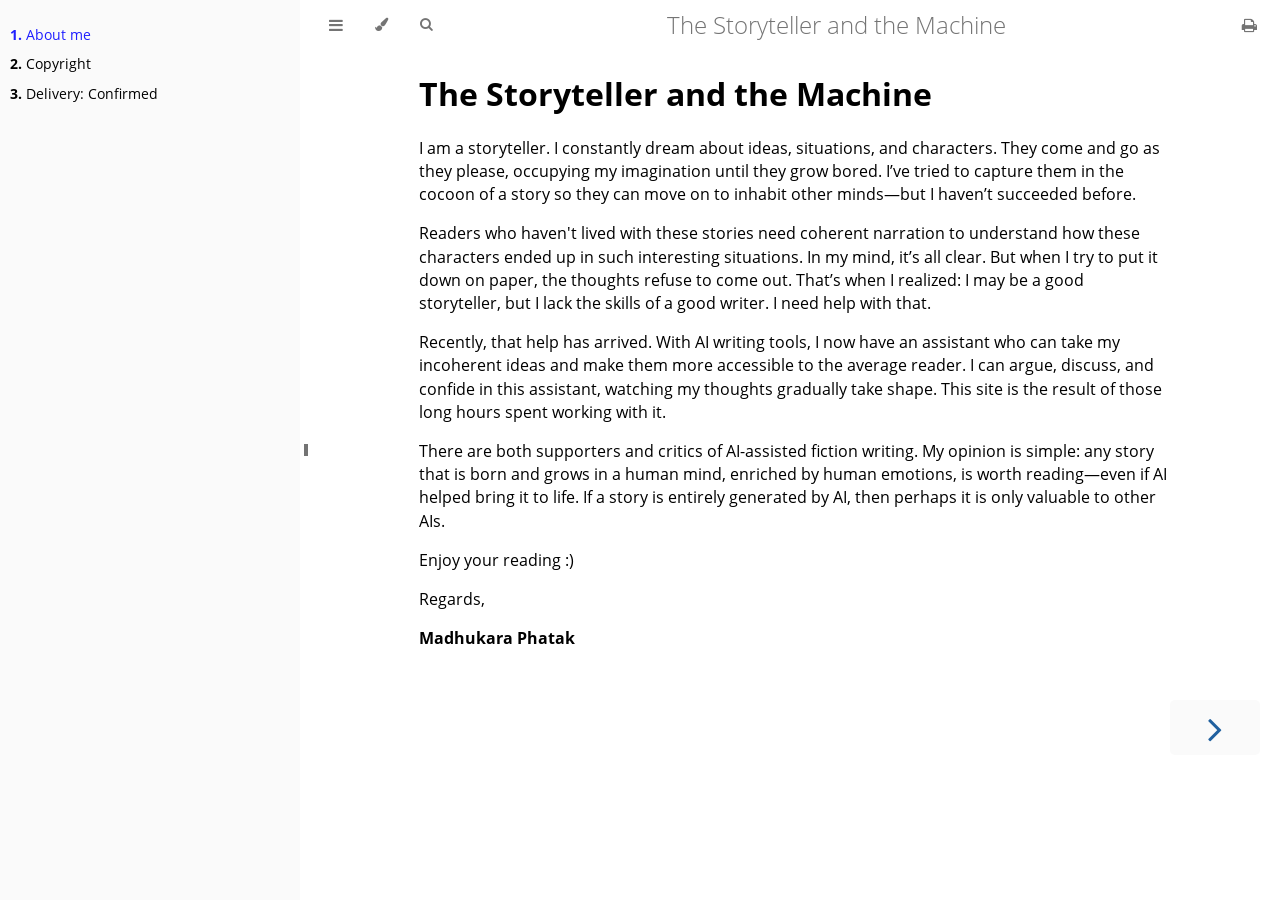
==== index.html @ 6271d75e "Added the first story, about me and Copyright" ====
<!DOCTYPE HTML>
<html lang="en" class="light sidebar-visible" dir="ltr">
    <head>
        <!-- Book generated using mdBook -->
        <meta charset="UTF-8">
        <title>About me - The Storyteller and the Machine</title>


        <!-- Custom HTML head -->

        <meta name="description" content="">
        <meta name="viewport" content="width=device-width, initial-scale=1">
        <meta name="theme-color" content="#ffffff">

        <link rel="icon" href="favicon.svg">
        <link rel="shortcut icon" href="favicon.png">
        <link rel="stylesheet" href="css/variables.css">
        <link rel="stylesheet" href="css/general.css">
        <link rel="stylesheet" href="css/chrome.css">
        <link rel="stylesheet" href="css/print.css" media="print">

        <!-- Fonts -->
        <link rel="stylesheet" href="FontAwesome/css/font-awesome.css">
        <link rel="stylesheet" href="fonts/fonts.css">

        <!-- Highlight.js Stylesheets -->
        <link rel="stylesheet" id="highlight-css" href="highlight.css">
        <link rel="stylesheet" id="tomorrow-night-css" href="tomorrow-night.css">
        <link rel="stylesheet" id="ayu-highlight-css" href="ayu-highlight.css">

        <!-- Custom theme stylesheets -->


        <!-- Provide site root and default themes to javascript -->
        <script>
            const path_to_root = "";
            const default_light_theme = "light";
            const default_dark_theme = "navy";
        </script>
        <!-- Start loading toc.js asap -->
        <script src="toc.js"></script>
    </head>
    <body>
    <div id="body-container">
        <!-- Work around some values being stored in localStorage wrapped in quotes -->
        <script>
            try {
                let theme = localStorage.getItem('mdbook-theme');
                let sidebar = localStorage.getItem('mdbook-sidebar');

                if (theme.startsWith('"') && theme.endsWith('"')) {
                    localStorage.setItem('mdbook-theme', theme.slice(1, theme.length - 1));
                }

                if (sidebar.startsWith('"') && sidebar.endsWith('"')) {
                    localStorage.setItem('mdbook-sidebar', sidebar.slice(1, sidebar.length - 1));
                }
            } catch (e) { }
        </script>

        <!-- Set the theme before any content is loaded, prevents flash -->
        <script>
            const default_theme = window.matchMedia("(prefers-color-scheme: dark)").matches ? default_dark_theme : default_light_theme;
            let theme;
            try { theme = localStorage.getItem('mdbook-theme'); } catch(e) { }
            if (theme === null || theme === undefined) { theme = default_theme; }
            const html = document.documentElement;
            html.classList.remove('light')
            html.classList.add(theme);
            html.classList.add("js");
        </script>

        <input type="checkbox" id="sidebar-toggle-anchor" class="hidden">

        <!-- Hide / unhide sidebar before it is displayed -->
        <script>
            let sidebar = null;
            const sidebar_toggle = document.getElementById("sidebar-toggle-anchor");
            if (document.body.clientWidth >= 1080) {
                try { sidebar = localStorage.getItem('mdbook-sidebar'); } catch(e) { }
                sidebar = sidebar || 'visible';
            } else {
                sidebar = 'hidden';
            }
            sidebar_toggle.checked = sidebar === 'visible';
            html.classList.remove('sidebar-visible');
            html.classList.add("sidebar-" + sidebar);
        </script>

        <nav id="sidebar" class="sidebar" aria-label="Table of contents">
            <!-- populated by js -->
            <mdbook-sidebar-scrollbox class="sidebar-scrollbox"></mdbook-sidebar-scrollbox>
            <noscript>
                <iframe class="sidebar-iframe-outer" src="toc.html"></iframe>
            </noscript>
            <div id="sidebar-resize-handle" class="sidebar-resize-handle">
                <div class="sidebar-resize-indicator"></div>
            </div>
        </nav>

        <div id="page-wrapper" class="page-wrapper">

            <div class="page">
                <div id="menu-bar-hover-placeholder"></div>
                <div id="menu-bar" class="menu-bar sticky">
                    <div class="left-buttons">
                        <label id="sidebar-toggle" class="icon-button" for="sidebar-toggle-anchor" title="Toggle Table of Contents" aria-label="Toggle Table of Contents" aria-controls="sidebar">
                            <i class="fa fa-bars"></i>
                        </label>
                        <button id="theme-toggle" class="icon-button" type="button" title="Change theme" aria-label="Change theme" aria-haspopup="true" aria-expanded="false" aria-controls="theme-list">
                            <i class="fa fa-paint-brush"></i>
                        </button>
                        <ul id="theme-list" class="theme-popup" aria-label="Themes" role="menu">
                            <li role="none"><button role="menuitem" class="theme" id="default_theme">Auto</button></li>
                            <li role="none"><button role="menuitem" class="theme" id="light">Light</button></li>
                            <li role="none"><button role="menuitem" class="theme" id="rust">Rust</button></li>
                            <li role="none"><button role="menuitem" class="theme" id="coal">Coal</button></li>
                            <li role="none"><button role="menuitem" class="theme" id="navy">Navy</button></li>
                            <li role="none"><button role="menuitem" class="theme" id="ayu">Ayu</button></li>
                        </ul>
                        <button id="search-toggle" class="icon-button" type="button" title="Search. (Shortkey: s)" aria-label="Toggle Searchbar" aria-expanded="false" aria-keyshortcuts="S" aria-controls="searchbar">
                            <i class="fa fa-search"></i>
                        </button>
                    </div>

                    <h1 class="menu-title">The Storyteller and the Machine</h1>

                    <div class="right-buttons">
                        <a href="print.html" title="Print this book" aria-label="Print this book">
                            <i id="print-button" class="fa fa-print"></i>
                        </a>

                    </div>
                </div>

                <div id="search-wrapper" class="hidden">
                    <form id="searchbar-outer" class="searchbar-outer">
                        <input type="search" id="searchbar" name="searchbar" placeholder="Search this book ..." aria-controls="searchresults-outer" aria-describedby="searchresults-header">
                    </form>
                    <div id="searchresults-outer" class="searchresults-outer hidden">
                        <div id="searchresults-header" class="searchresults-header"></div>
                        <ul id="searchresults">
                        </ul>
                    </div>
                </div>

                <!-- Apply ARIA attributes after the sidebar and the sidebar toggle button are added to the DOM -->
                <script>
                    document.getElementById('sidebar-toggle').setAttribute('aria-expanded', sidebar === 'visible');
                    document.getElementById('sidebar').setAttribute('aria-hidden', sidebar !== 'visible');
                    Array.from(document.querySelectorAll('#sidebar a')).forEach(function(link) {
                        link.setAttribute('tabIndex', sidebar === 'visible' ? 0 : -1);
                    });
                </script>

                <div id="content" class="content">
                    <main>
                        <h1 id="the-storyteller-and-the-machine"><a class="header" href="#the-storyteller-and-the-machine">The Storyteller and the Machine</a></h1>
<p>I am a storyteller. I constantly dream about ideas, situations, and characters. They come and go as they please, occupying my imagination until they grow bored. I’ve tried to capture them in the cocoon of a story so they can move on to inhabit other minds—but I haven’t succeeded before.</p>
<p>Readers who haven't lived with these stories need coherent narration to understand how these characters ended up in such interesting situations. In my mind, it’s all clear. But when I try to put it down on paper, the thoughts refuse to come out. That’s when I realized: I may be a good storyteller, but I lack the skills of a good writer. I need help with that.</p>
<p>Recently, that help has arrived. With AI writing tools, I now have an assistant who can take my incoherent ideas and make them more accessible to the average reader. I can argue, discuss, and confide in this assistant, watching my thoughts gradually take shape. This site is the result of those long hours spent working with it.</p>
<p>There are both supporters and critics of AI-assisted fiction writing. My opinion is simple: any story that is born and grows in a human mind, enriched by human emotions, is worth reading—even if AI helped bring it to life. If a story is entirely generated by AI, then perhaps it is only valuable to other AIs.</p>
<p>Enjoy your reading :)</p>
<p>Regards,</p>
<p><strong>Madhukara Phatak</strong></p>

                    </main>

                    <nav class="nav-wrapper" aria-label="Page navigation">
                        <!-- Mobile navigation buttons -->

                            <a rel="next prefetch" href="Copyright.html" class="mobile-nav-chapters next" title="Next chapter" aria-label="Next chapter" aria-keyshortcuts="Right">
                                <i class="fa fa-angle-right"></i>
                            </a>

                        <div style="clear: both"></div>
                    </nav>
                </div>
            </div>

            <nav class="nav-wide-wrapper" aria-label="Page navigation">

                    <a rel="next prefetch" href="Copyright.html" class="nav-chapters next" title="Next chapter" aria-label="Next chapter" aria-keyshortcuts="Right">
                        <i class="fa fa-angle-right"></i>
                    </a>
            </nav>

        </div>

        <!-- Livereload script (if served using the cli tool) -->
        <script>
            const wsProtocol = location.protocol === 'https:' ? 'wss:' : 'ws:';
            const wsAddress = wsProtocol + "//" + location.host + "/" + "__livereload";
            const socket = new WebSocket(wsAddress);
            socket.onmessage = function (event) {
                if (event.data === "reload") {
                    socket.close();
                    location.reload();
                }
            };

            window.onbeforeunload = function() {
                socket.close();
            }
        </script>



        <script>
            window.playground_copyable = true;
        </script>


        <script src="elasticlunr.min.js"></script>
        <script src="mark.min.js"></script>
        <script src="searcher.js"></script>

        <script src="clipboard.min.js"></script>
        <script src="highlight.js"></script>
        <script src="book.js"></script>

        <!-- Custom JS scripts -->


    </div>
    </body>
</html>
---- css/variables.css ----
/* Globals */

:root {
    --sidebar-width: 300px;
    --sidebar-resize-indicator-width: 8px;
    --sidebar-resize-indicator-space: 2px;
    --page-padding: 15px;
    --content-max-width: 750px;
    --menu-bar-height: 50px;
    --mono-font: "Source Code Pro", Consolas, "Ubuntu Mono", Menlo, "DejaVu Sans Mono", monospace, monospace;
    --code-font-size: 0.875em; /* please adjust the ace font size accordingly in editor.js */
}

/* Themes */

.ayu {
    --bg: hsl(210, 25%, 8%);
    --fg: #c5c5c5;

    --sidebar-bg: #14191f;
    --sidebar-fg: #c8c9db;
    --sidebar-non-existant: #5c6773;
    --sidebar-active: #ffb454;
    --sidebar-spacer: #2d334f;

    --scrollbar: var(--sidebar-fg);

    --icons: #737480;
    --icons-hover: #b7b9cc;

    --links: #0096cf;

    --inline-code-color: #ffb454;

    --theme-popup-bg: #14191f;
    --theme-popup-border: #5c6773;
    --theme-hover: #191f26;

    --quote-bg: hsl(226, 15%, 17%);
    --quote-border: hsl(226, 15%, 22%);

    --warning-border: #ff8e00;

    --table-border-color: hsl(210, 25%, 13%);
    --table-header-bg: hsl(210, 25%, 28%);
    --table-alternate-bg: hsl(210, 25%, 11%);

    --searchbar-border-color: #848484;
    --searchbar-bg: #424242;
    --searchbar-fg: #fff;
    --searchbar-shadow-color: #d4c89f;
    --searchresults-header-fg: #666;
    --searchresults-border-color: #888;
    --searchresults-li-bg: #252932;
    --search-mark-bg: #e3b171;

    --color-scheme: dark;

    /* Same as `--icons` */
    --copy-button-filter: invert(45%) sepia(6%) saturate(621%) hue-rotate(198deg) brightness(99%) contrast(85%);
    /* Same as `--sidebar-active` */
    --copy-button-filter-hover: invert(68%) sepia(55%) saturate(531%) hue-rotate(341deg) brightness(104%) contrast(101%);

    --footnote-highlight: #2668a6;
}

.coal {
    --bg: hsl(200, 7%, 8%);
    --fg: #98a3ad;

    --sidebar-bg: #292c2f;
    --sidebar-fg: #a1adb8;
    --sidebar-non-existant: #505254;
    --sidebar-active: #3473ad;
    --sidebar-spacer: #393939;

    --scrollbar: var(--sidebar-fg);

    --icons: #43484d;
    --icons-hover: #b3c0cc;

    --links: #2b79a2;

    --inline-code-color: #c5c8c6;

    --theme-popup-bg: #141617;
    --theme-popup-border: #43484d;
    --theme-hover: #1f2124;

    --quote-bg: hsl(234, 21%, 18%);
    --quote-border: hsl(234, 21%, 23%);

    --warning-border: #ff8e00;

    --table-border-color: hsl(200, 7%, 13%);
    --table-header-bg: hsl(200, 7%, 28%);
    --table-alternate-bg: hsl(200, 7%, 11%);

    --searchbar-border-color: #aaa;
    --searchbar-bg: #b7b7b7;
    --searchbar-fg: #000;
    --searchbar-shadow-color: #aaa;
    --searchresults-header-fg: #666;
    --searchresults-border-color: #98a3ad;
    --searchresults-li-bg: #2b2b2f;
    --search-mark-bg: #355c7d;

    --color-scheme: dark;

    /* Same as `--icons` */
    --copy-button-filter: invert(26%) sepia(8%) saturate(575%) hue-rotate(169deg) brightness(87%) contrast(82%);
    /* Same as `--sidebar-active` */
    --copy-button-filter-hover: invert(36%) sepia(70%) saturate(503%) hue-rotate(167deg) brightness(98%) contrast(89%);

    --footnote-highlight: #4079ae;
}

.light, html:not(.js) {
    --bg: hsl(0, 0%, 100%);
    --fg: hsl(0, 0%, 0%);

    --sidebar-bg: #fafafa;
    --sidebar-fg: hsl(0, 0%, 0%);
    --sidebar-non-existant: #aaaaaa;
    --sidebar-active: #1f1fff;
    --sidebar-spacer: #f4f4f4;

    --scrollbar: #8F8F8F;

    --icons: #747474;
    --icons-hover: #000000;

    --links: #20609f;

    --inline-code-color: #301900;

    --theme-popup-bg: #fafafa;
    --theme-popup-border: #cccccc;
    --theme-hover: #e6e6e6;

    --quote-bg: hsl(197, 37%, 96%);
    --quote-border: hsl(197, 37%, 91%);

    --warning-border: #ff8e00;

    --table-border-color: hsl(0, 0%, 95%);
    --table-header-bg: hsl(0, 0%, 80%);
    --table-alternate-bg: hsl(0, 0%, 97%);

    --searchbar-border-color: #aaa;
    --searchbar-bg: #fafafa;
    --searchbar-fg: #000;
    --searchbar-shadow-color: #aaa;
    --searchresults-header-fg: #666;
    --searchresults-border-color: #888;
    --searchresults-li-bg: #e4f2fe;
    --search-mark-bg: #a2cff5;

    --color-scheme: light;

    /* Same as `--icons` */
    --copy-button-filter: invert(45.49%);
    /* Same as `--sidebar-active` */
    --copy-button-filter-hover: invert(14%) sepia(93%) saturate(4250%) hue-rotate(243deg) brightness(99%) contrast(130%);

    --footnote-highlight: #7e7eff;
}

.navy {
    --bg: hsl(226, 23%, 11%);
    --fg: #bcbdd0;

    --sidebar-bg: #282d3f;
    --sidebar-fg: #c8c9db;
    --sidebar-non-existant: #505274;
    --sidebar-active: #2b79a2;
    --sidebar-spacer: #2d334f;

    --scrollbar: var(--sidebar-fg);

    --icons: #737480;
    --icons-hover: #b7b9cc;

    --links: #2b79a2;

    --inline-code-color: #c5c8c6;

    --theme-popup-bg: #161923;
    --theme-popup-border: #737480;
    --theme-hover: #282e40;

    --quote-bg: hsl(226, 15%, 17%);
    --quote-border: hsl(226, 15%, 22%);

    --warning-border: #ff8e00;

    --table-border-color: hsl(226, 23%, 16%);
    --table-header-bg: hsl(226, 23%, 31%);
    --table-alternate-bg: hsl(226, 23%, 14%);

    --searchbar-border-color: #aaa;
    --searchbar-bg: #aeaec6;
    --searchbar-fg: #000;
    --searchbar-shadow-color: #aaa;
    --searchresults-header-fg: #5f5f71;
    --searchresults-border-color: #5c5c68;
    --searchresults-li-bg: #242430;
    --search-mark-bg: #a2cff5;

    --color-scheme: dark;

    /* Same as `--icons` */
    --copy-button-filter: invert(51%) sepia(10%) saturate(393%) hue-rotate(198deg) brightness(86%) contrast(87%);
    /* Same as `--sidebar-active` */
    --copy-button-filter-hover: invert(46%) sepia(20%) saturate(1537%) hue-rotate(156deg) brightness(85%) contrast(90%);

    --footnote-highlight: #4079ae;
}

.rust {
    --bg: hsl(60, 9%, 87%);
    --fg: #262625;

    --sidebar-bg: #3b2e2a;
    --sidebar-fg: #c8c9db;
    --sidebar-non-existant: #505254;
    --sidebar-active: #e69f67;
    --sidebar-spacer: #45373a;

    --scrollbar: var(--sidebar-fg);

    --icons: #737480;
    --icons-hover: #262625;

    --links: #2b79a2;

    --inline-code-color: #6e6b5e;

    --theme-popup-bg: #e1e1db;
    --theme-popup-border: #b38f6b;
    --theme-hover: #99908a;

    --quote-bg: hsl(60, 5%, 75%);
    --quote-border: hsl(60, 5%, 70%);

    --warning-border: #ff8e00;

    --table-border-color: hsl(60, 9%, 82%);
    --table-header-bg: #b3a497;
    --table-alternate-bg: hsl(60, 9%, 84%);

    --searchbar-border-color: #aaa;
    --searchbar-bg: #fafafa;
    --searchbar-fg: #000;
    --searchbar-shadow-color: #aaa;
    --searchresults-header-fg: #666;
    --searchresults-border-color: #888;
    --searchresults-li-bg: #dec2a2;
    --search-mark-bg: #e69f67;

    /* Same as `--icons` */
    --copy-button-filter: invert(51%) sepia(10%) saturate(393%) hue-rotate(198deg) brightness(86%) contrast(87%);
    /* Same as `--sidebar-active` */
    --copy-button-filter-hover: invert(77%) sepia(16%) saturate(1798%) hue-rotate(328deg) brightness(98%) contrast(83%);

    --footnote-highlight: #d3a17a;
}

@media (prefers-color-scheme: dark) {
    html:not(.js) {
        --bg: hsl(200, 7%, 8%);
        --fg: #98a3ad;

        --sidebar-bg: #292c2f;
        --sidebar-fg: #a1adb8;
        --sidebar-non-existant: #505254;
        --sidebar-active: #3473ad;
        --sidebar-spacer: #393939;

        --scrollbar: var(--sidebar-fg);

        --icons: #43484d;
        --icons-hover: #b3c0cc;

        --links: #2b79a2;

        --inline-code-color: #c5c8c6;

        --theme-popup-bg: #141617;
        --theme-popup-border: #43484d;
        --theme-hover: #1f2124;

        --quote-bg: hsl(234, 21%, 18%);
        --quote-border: hsl(234, 21%, 23%);

        --warning-border: #ff8e00;

        --table-border-color: hsl(200, 7%, 13%);
        --table-header-bg: hsl(200, 7%, 28%);
        --table-alternate-bg: hsl(200, 7%, 11%);

        --searchbar-border-color: #aaa;
        --searchbar-bg: #b7b7b7;
        --searchbar-fg: #000;
        --searchbar-shadow-color: #aaa;
        --searchresults-header-fg: #666;
        --searchresults-border-color: #98a3ad;
        --searchresults-li-bg: #2b2b2f;
        --search-mark-bg: #355c7d;

        --color-scheme: dark;

        /* Same as `--icons` */
        --copy-button-filter: invert(26%) sepia(8%) saturate(575%) hue-rotate(169deg) brightness(87%) contrast(82%);
        /* Same as `--sidebar-active` */
        --copy-button-filter-hover: invert(36%) sepia(70%) saturate(503%) hue-rotate(167deg) brightness(98%) contrast(89%);
    }
}
---- css/general.css ----
/* Base styles and content styles */

:root {
    /* Browser default font-size is 16px, this way 1 rem = 10px */
    font-size: 62.5%;
    color-scheme: var(--color-scheme);
}

html {
    font-family: "Open Sans", sans-serif;
    color: var(--fg);
    background-color: var(--bg);
    text-size-adjust: none;
    -webkit-text-size-adjust: none;
}

body {
    margin: 0;
    font-size: 1.6rem;
    overflow-x: hidden;
}

code {
    font-family: var(--mono-font) !important;
    font-size: var(--code-font-size);
    direction: ltr !important;
}

/* make long words/inline code not x overflow */
main {
    overflow-wrap: break-word;
}

/* make wide tables scroll if they overflow */
.table-wrapper {
    overflow-x: auto;
}

/* Don't change font size in headers. */
h1 code, h2 code, h3 code, h4 code, h5 code, h6 code {
    font-size: unset;
}

.left { float: left; }
.right { float: right; }
.boring { opacity: 0.6; }
.hide-boring .boring { display: none; }
.hidden { display: none !important; }

h2, h3 { margin-block-start: 2.5em; }
h4, h5 { margin-block-start: 2em; }

.header + .header h3,
.header + .header h4,
.header + .header h5 {
    margin-block-start: 1em;
}

h1:target::before,
h2:target::before,
h3:target::before,
h4:target::before,
h5:target::before,
h6:target::before {
    display: inline-block;
    content: "»";
    margin-inline-start: -30px;
    width: 30px;
}

/* This is broken on Safari as of version 14, but is fixed
   in Safari Technology Preview 117 which I think will be Safari 14.2.
   https://bugs.webkit.org/show_bug.cgi?id=218076
*/
:target {
    /* Safari does not support logical properties */
    scroll-margin-top: calc(var(--menu-bar-height) + 0.5em);
}

.page {
    outline: 0;
    padding: 0 var(--page-padding);
    margin-block-start: calc(0px - var(--menu-bar-height)); /* Compensate for the #menu-bar-hover-placeholder */
}
.page-wrapper {
    box-sizing: border-box;
    background-color: var(--bg);
}
.no-js .page-wrapper,
.js:not(.sidebar-resizing) .page-wrapper {
    transition: margin-left 0.3s ease, transform 0.3s ease; /* Animation: slide away */
}
[dir=rtl] .js:not(.sidebar-resizing) .page-wrapper {
    transition: margin-right 0.3s ease, transform 0.3s ease; /* Animation: slide away */
}

.content {
    overflow-y: auto;
    padding: 0 5px 50px 5px;
}
.content main {
    margin-inline-start: auto;
    margin-inline-end: auto;
    max-width: var(--content-max-width);
}
.content p { line-height: 1.45em; }
.content ol { line-height: 1.45em; }
.content ul { line-height: 1.45em; }
.content a { text-decoration: none; }
.content a:hover { text-decoration: underline; }
.content img, .content video { max-width: 100%; }
.content .header:link,
.content .header:visited {
    color: var(--fg);
}
.content .header:link,
.content .header:visited:hover {
    text-decoration: none;
}

table {
    margin: 0 auto;
    border-collapse: collapse;
}
table td {
    padding: 3px 20px;
    border: 1px var(--table-border-color) solid;
}
table thead {
    background: var(--table-header-bg);
}
table thead td {
    font-weight: 700;
    border: none;
}
table thead th {
    padding: 3px 20px;
}
table thead tr {
    border: 1px var(--table-header-bg) solid;
}
/* Alternate background colors for rows */
table tbody tr:nth-child(2n) {
    background: var(--table-alternate-bg);
}


blockquote {
    margin: 20px 0;
    padding: 0 20px;
    color: var(--fg);
    background-color: var(--quote-bg);
    border-block-start: .1em solid var(--quote-border);
    border-block-end: .1em solid var(--quote-border);
}

.warning {
    margin: 20px;
    padding: 0 20px;
    border-inline-start: 2px solid var(--warning-border);
}

.warning:before {
    position: absolute;
    width: 3rem;
    height: 3rem;
    margin-inline-start: calc(-1.5rem - 21px);
    content: "ⓘ";
    text-align: center;
    background-color: var(--bg);
    color: var(--warning-border);
    font-weight: bold;
    font-size: 2rem;
}

blockquote .warning:before {
    background-color: var(--quote-bg);
}

kbd {
    background-color: var(--table-border-color);
    border-radius: 4px;
    border: solid 1px var(--theme-popup-border);
    box-shadow: inset 0 -1px 0 var(--theme-hover);
    display: inline-block;
    font-size: var(--code-font-size);
    font-family: var(--mono-font);
    line-height: 10px;
    padding: 4px 5px;
    vertical-align: middle;
}

sup {
    /* Set the line-height for superscript and footnote references so that there
       isn't an awkward space appearing above lines that contain the footnote.

       See https://github.com/rust-lang/mdBook/pull/2443#discussion_r1813773583
       for an explanation.
    */
    line-height: 0;
}

.footnote-definition {
    font-size: 0.9em;
}
/* The default spacing for a list is a little too large. */
.footnote-definition ul,
.footnote-definition ol {
    padding-left: 20px;
}
.footnote-definition > li {
    /* Required to position the ::before target */
    position: relative;
}
.footnote-definition > li:target {
    scroll-margin-top: 50vh;
}
.footnote-reference:target {
    scroll-margin-top: 50vh;
}
/* Draws a border around the footnote (including the marker) when it is selected.
   TODO: If there are multiple linkbacks, highlight which one you just came
   from so you know which one to click.
*/
.footnote-definition > li:target::before {
    border: 2px solid var(--footnote-highlight);
    border-radius: 6px;
    position: absolute;
    top: -8px;
    right: -8px;
    bottom: -8px;
    left: -32px;
    pointer-events: none;
    content: "";
}
/* Pulses the footnote reference so you can quickly see where you left off reading.
   This could use some improvement.
*/
@media not (prefers-reduced-motion) {
    .footnote-reference:target  {
        animation: fn-highlight 0.8s;
        border-radius: 2px;
    }

    @keyframes fn-highlight {
        from {
            background-color: var(--footnote-highlight);
        }
    }
}

.tooltiptext {
    position: absolute;
    visibility: hidden;
    color: #fff;
    background-color: #333;
    transform: translateX(-50%); /* Center by moving tooltip 50% of its width left */
    left: -8px; /* Half of the width of the icon */
    top: -35px;
    font-size: 0.8em;
    text-align: center;
    border-radius: 6px;
    padding: 5px 8px;
    margin: 5px;
    z-index: 1000;
}
.tooltipped .tooltiptext {
    visibility: visible;
}

.chapter li.part-title {
    color: var(--sidebar-fg);
    margin: 5px 0px;
    font-weight: bold;
}

.result-no-output {
    font-style: italic;
}
---- css/chrome.css ----
/* CSS for UI elements (a.k.a. chrome) */

html {
    scrollbar-color: var(--scrollbar) var(--bg);
}
#searchresults a,
.content a:link,
a:visited,
a > .hljs {
    color: var(--links);
}

/*
    body-container is necessary because mobile browsers don't seem to like
    overflow-x on the body tag when there is a <meta name="viewport"> tag.
*/
#body-container {
    /*
        This is used when the sidebar pushes the body content off the side of
        the screen on small screens. Without it, dragging on mobile Safari
        will want to reposition the viewport in a weird way.
    */
    overflow-x: clip;
}

/* Menu Bar */

#menu-bar,
#menu-bar-hover-placeholder {
    z-index: 101;
    margin: auto calc(0px - var(--page-padding));
}
#menu-bar {
    position: relative;
    display: flex;
    flex-wrap: wrap;
    background-color: var(--bg);
    border-block-end-color: var(--bg);
    border-block-end-width: 1px;
    border-block-end-style: solid;
}
#menu-bar.sticky,
#menu-bar-hover-placeholder:hover + #menu-bar,
#menu-bar:hover,
html.sidebar-visible #menu-bar {
    position: -webkit-sticky;
    position: sticky;
    top: 0 !important;
}
#menu-bar-hover-placeholder {
    position: sticky;
    position: -webkit-sticky;
    top: 0;
    height: var(--menu-bar-height);
}
#menu-bar.bordered {
    border-block-end-color: var(--table-border-color);
}
#menu-bar i, #menu-bar .icon-button {
    position: relative;
    padding: 0 8px;
    z-index: 10;
    line-height: var(--menu-bar-height);
    cursor: pointer;
    transition: color 0.5s;
}
@media only screen and (max-width: 420px) {
    #menu-bar i, #menu-bar .icon-button {
        padding: 0 5px;
    }
}

.icon-button {
    border: none;
    background: none;
    padding: 0;
    color: inherit;
}
.icon-button i {
    margin: 0;
}

.right-buttons {
    margin: 0 15px;
}
.right-buttons a {
    text-decoration: none;
}

.left-buttons {
    display: flex;
    margin: 0 5px;
}
html:not(.js) .left-buttons button {
    display: none;
}

.menu-title {
    display: inline-block;
    font-weight: 200;
    font-size: 2.4rem;
    line-height: var(--menu-bar-height);
    text-align: center;
    margin: 0;
    flex: 1;
    white-space: nowrap;
    overflow: hidden;
    text-overflow: ellipsis;
}
.menu-title {
    cursor: pointer;
}

.menu-bar,
.menu-bar:visited,
.nav-chapters,
.nav-chapters:visited,
.mobile-nav-chapters,
.mobile-nav-chapters:visited,
.menu-bar .icon-button,
.menu-bar a i {
    color: var(--icons);
}

.menu-bar i:hover,
.menu-bar .icon-button:hover,
.nav-chapters:hover,
.mobile-nav-chapters i:hover {
    color: var(--icons-hover);
}

/* Nav Icons */

.nav-chapters {
    font-size: 2.5em;
    text-align: center;
    text-decoration: none;

    position: fixed;
    top: 0;
    bottom: 0;
    margin: 0;
    max-width: 150px;
    min-width: 90px;

    display: flex;
    justify-content: center;
    align-content: center;
    flex-direction: column;

    transition: color 0.5s, background-color 0.5s;
}

.nav-chapters:hover {
    text-decoration: none;
    background-color: var(--theme-hover);
    transition: background-color 0.15s, color 0.15s;
}

.nav-wrapper {
    margin-block-start: 50px;
    display: none;
}

.mobile-nav-chapters {
    font-size: 2.5em;
    text-align: center;
    text-decoration: none;
    width: 90px;
    border-radius: 5px;
    background-color: var(--sidebar-bg);
}

/* Only Firefox supports flow-relative values */
.previous { float: left; }
[dir=rtl] .previous { float: right; }

/* Only Firefox supports flow-relative values */
.next {
    float: right;
    right: var(--page-padding);
}
[dir=rtl] .next {
    float: left;
    right: unset;
    left: var(--page-padding);
}

/* Use the correct buttons for RTL layouts*/
[dir=rtl] .previous i.fa-angle-left:before {content:"\f105";}
[dir=rtl] .next i.fa-angle-right:before { content:"\f104"; }

@media only screen and (max-width: 1080px) {
    .nav-wide-wrapper { display: none; }
    .nav-wrapper { display: block; }
}

/* sidebar-visible */
@media only screen and (max-width: 1380px) {
    #sidebar-toggle-anchor:checked ~ .page-wrapper .nav-wide-wrapper { display: none; }
    #sidebar-toggle-anchor:checked ~ .page-wrapper .nav-wrapper { display: block; }
}

/* Inline code */

:not(pre) > .hljs {
    display: inline;
    padding: 0.1em 0.3em;
    border-radius: 3px;
}

:not(pre):not(a) > .hljs {
    color: var(--inline-code-color);
    overflow-x: initial;
}

a:hover > .hljs {
    text-decoration: underline;
}

pre {
    position: relative;
}
pre > .buttons {
    position: absolute;
    z-index: 100;
    right: 0px;
    top: 2px;
    margin: 0px;
    padding: 2px 0px;

    color: var(--sidebar-fg);
    cursor: pointer;
    visibility: hidden;
    opacity: 0;
    transition: visibility 0.1s linear, opacity 0.1s linear;
}
pre:hover > .buttons {
    visibility: visible;
    opacity: 1
}
pre > .buttons :hover {
    color: var(--sidebar-active);
    border-color: var(--icons-hover);
    background-color: var(--theme-hover);
}
pre > .buttons i {
    margin-inline-start: 8px;
}
pre > .buttons button {
    cursor: inherit;
    margin: 0px 5px;
    padding: 4px 4px 3px 5px;
    font-size: 23px;

    border-style: solid;
    border-width: 1px;
    border-radius: 4px;
    border-color: var(--icons);
    background-color: var(--theme-popup-bg);
    transition: 100ms;
    transition-property: color,border-color,background-color;
    color: var(--icons);
}

pre > .buttons button.clip-button {
    padding: 2px 4px 0px 6px;
}
pre > .buttons button.clip-button::before {
    /* clipboard image from octicons (https://github.com/primer/octicons/tree/v2.0.0) MIT license
     */
    content: url('data:image/svg+xml,<svg width="21" height="20" viewBox="0 0 24 25" \
xmlns="http://www.w3.org/2000/svg" aria-label="Copy to clipboard">\
<path d="M18 20h2v3c0 1-1 2-2 2H2c-.998 0-2-1-2-2V5c0-.911.755-1.667 1.667-1.667h5A3.323 3.323 0 \
0110 0a3.323 3.323 0 013.333 3.333h5C19.245 3.333 20 4.09 20 5v8.333h-2V9H2v14h16v-3zM3 \
7h14c0-.911-.793-1.667-1.75-1.667H13.5c-.957 0-1.75-.755-1.75-1.666C11.75 2.755 10.957 2 10 \
2s-1.75.755-1.75 1.667c0 .911-.793 1.666-1.75 1.666H4.75C3.793 5.333 3 6.09 3 7z"/>\
<path d="M4 19h6v2H4zM12 11H4v2h8zM4 17h4v-2H4zM15 15v-3l-4.5 4.5L15 21v-3l8.027-.032L23 15z"/>\
</svg>');
    filter: var(--copy-button-filter);
}
pre > .buttons button.clip-button:hover::before {
    filter: var(--copy-button-filter-hover);
}

@media (pointer: coarse) {
    pre > .buttons button {
        /* On mobile, make it easier to tap buttons. */
        padding: 0.3rem 1rem;
    }

    .sidebar-resize-indicator {
        /* Hide resize indicator on devices with limited accuracy */
        display: none;
    }
}
pre > code {
    display: block;
    padding: 1rem;
}

/* FIXME: ACE editors overlap their buttons because ACE does absolute
   positioning within the code block which breaks padding. The only solution I
   can think of is to move the padding to the outer pre tag (or insert a div
   wrapper), but that would require fixing a whole bunch of CSS rules.
*/
.hljs.ace_editor {
  padding: 0rem 0rem;
}

pre > .result {
    margin-block-start: 10px;
}

/* Search */

#searchresults a {
    text-decoration: none;
}

mark {
    border-radius: 2px;
    padding-block-start: 0;
    padding-block-end: 1px;
    padding-inline-start: 3px;
    padding-inline-end: 3px;
    margin-block-start: 0;
    margin-block-end: -1px;
    margin-inline-start: -3px;
    margin-inline-end: -3px;
    background-color: var(--search-mark-bg);
    transition: background-color 300ms linear;
    cursor: pointer;
}

mark.fade-out {
    background-color: rgba(0,0,0,0) !important;
    cursor: auto;
}

.searchbar-outer {
    margin-inline-start: auto;
    margin-inline-end: auto;
    max-width: var(--content-max-width);
}

#searchbar {
    width: 100%;
    margin-block-start: 5px;
    margin-block-end: 0;
    margin-inline-start: auto;
    margin-inline-end: auto;
    padding: 10px 16px;
    transition: box-shadow 300ms ease-in-out;
    border: 1px solid var(--searchbar-border-color);
    border-radius: 3px;
    background-color: var(--searchbar-bg);
    color: var(--searchbar-fg);
}
#searchbar:focus,
#searchbar.active {
    box-shadow: 0 0 3px var(--searchbar-shadow-color);
}

.searchresults-header {
    font-weight: bold;
    font-size: 1em;
    padding-block-start: 18px;
    padding-block-end: 0;
    padding-inline-start: 5px;
    padding-inline-end: 0;
    color: var(--searchresults-header-fg);
}

.searchresults-outer {
    margin-inline-start: auto;
    margin-inline-end: auto;
    max-width: var(--content-max-width);
    border-block-end: 1px dashed var(--searchresults-border-color);
}

ul#searchresults {
    list-style: none;
    padding-inline-start: 20px;
}
ul#searchresults li {
    margin: 10px 0px;
    padding: 2px;
    border-radius: 2px;
}
ul#searchresults li.focus {
    background-color: var(--searchresults-li-bg);
}
ul#searchresults span.teaser {
    display: block;
    clear: both;
    margin-block-start: 5px;
    margin-block-end: 0;
    margin-inline-start: 20px;
    margin-inline-end: 0;
    font-size: 0.8em;
}
ul#searchresults span.teaser em {
    font-weight: bold;
    font-style: normal;
}

/* Sidebar */

.sidebar {
    position: fixed;
    left: 0;
    top: 0;
    bottom: 0;
    width: var(--sidebar-width);
    font-size: 0.875em;
    box-sizing: border-box;
    -webkit-overflow-scrolling: touch;
    overscroll-behavior-y: contain;
    background-color: var(--sidebar-bg);
    color: var(--sidebar-fg);
}
.sidebar-iframe-inner {
    --padding: 10px;

    background-color: var(--sidebar-bg);
    padding: var(--padding);
    margin: 0;
    font-size: 1.4rem;
    color: var(--sidebar-fg);
    min-height: calc(100vh - var(--padding) * 2);
}
.sidebar-iframe-outer {
    border: none;
    height: 100%;
    position: absolute;
    top: 0;
    bottom: 0;
    left: 0;
    right: 0;
}
[dir=rtl] .sidebar { left: unset; right: 0; }
.sidebar-resizing {
    -moz-user-select: none;
    -webkit-user-select: none;
    -ms-user-select: none;
    user-select: none;
}
html:not(.sidebar-resizing) .sidebar {
    transition: transform 0.3s; /* Animation: slide away */
}
.sidebar code {
    line-height: 2em;
}
.sidebar .sidebar-scrollbox {
    overflow-y: auto;
    position: absolute;
    top: 0;
    bottom: 0;
    left: 0;
    right: 0;
    padding: 10px 10px;
}
.sidebar .sidebar-resize-handle {
    position: absolute;
    cursor: col-resize;
    width: 0;
    right: calc(var(--sidebar-resize-indicator-width) * -1);
    top: 0;
    bottom: 0;
    display: flex;
    align-items: center;
}

.sidebar-resize-handle .sidebar-resize-indicator {
    width: 100%;
    height: 12px;
    background-color: var(--icons);
    margin-inline-start: var(--sidebar-resize-indicator-space);
}

[dir=rtl] .sidebar .sidebar-resize-handle {
    left: calc(var(--sidebar-resize-indicator-width) * -1);
    right: unset;
}
.js .sidebar .sidebar-resize-handle {
    cursor: col-resize;
    width: calc(var(--sidebar-resize-indicator-width) - var(--sidebar-resize-indicator-space));
}
/* sidebar-hidden */
#sidebar-toggle-anchor:not(:checked) ~ .sidebar {
    transform: translateX(calc(0px - var(--sidebar-width) - var(--sidebar-resize-indicator-width)));
    z-index: -1;
}
[dir=rtl] #sidebar-toggle-anchor:not(:checked) ~ .sidebar {
    transform: translateX(calc(var(--sidebar-width) + var(--sidebar-resize-indicator-width)));
}
.sidebar::-webkit-scrollbar {
    background: var(--sidebar-bg);
}
.sidebar::-webkit-scrollbar-thumb {
    background: var(--scrollbar);
}

/* sidebar-visible */
#sidebar-toggle-anchor:checked ~ .page-wrapper {
    transform: translateX(calc(var(--sidebar-width) + var(--sidebar-resize-indicator-width)));
}
[dir=rtl] #sidebar-toggle-anchor:checked ~ .page-wrapper {
    transform: translateX(calc(0px - var(--sidebar-width) - var(--sidebar-resize-indicator-width)));
}
@media only screen and (min-width: 620px) {
    #sidebar-toggle-anchor:checked ~ .page-wrapper {
        transform: none;
        margin-inline-start: calc(var(--sidebar-width) + var(--sidebar-resize-indicator-width));
    }
    [dir=rtl] #sidebar-toggle-anchor:checked ~ .page-wrapper {
        transform: none;
    }
}

.chapter {
    list-style: none outside none;
    padding-inline-start: 0;
    line-height: 2.2em;
}

.chapter ol {
    width: 100%;
}

.chapter li {
    display: flex;
    color: var(--sidebar-non-existant);
}
.chapter li a {
    display: block;
    padding: 0;
    text-decoration: none;
    color: var(--sidebar-fg);
}

.chapter li a:hover {
    color: var(--sidebar-active);
}

.chapter li a.active {
    color: var(--sidebar-active);
}

.chapter li > a.toggle {
    cursor: pointer;
    display: block;
    margin-inline-start: auto;
    padding: 0 10px;
    user-select: none;
    opacity: 0.68;
}

.chapter li > a.toggle div {
    transition: transform 0.5s;
}

/* collapse the section */
.chapter li:not(.expanded) + li > ol {
    display: none;
}

.chapter li.chapter-item {
    line-height: 1.5em;
    margin-block-start: 0.6em;
}

.chapter li.expanded > a.toggle div {
    transform: rotate(90deg);
}

.spacer {
    width: 100%;
    height: 3px;
    margin: 5px 0px;
}
.chapter .spacer {
    background-color: var(--sidebar-spacer);
}

@media (-moz-touch-enabled: 1), (pointer: coarse) {
    .chapter li a { padding: 5px 0; }
    .spacer { margin: 10px 0; }
}

.section {
    list-style: none outside none;
    padding-inline-start: 20px;
    line-height: 1.9em;
}

/* Theme Menu Popup */

.theme-popup {
    position: absolute;
    left: 10px;
    top: var(--menu-bar-height);
    z-index: 1000;
    border-radius: 4px;
    font-size: 0.7em;
    color: var(--fg);
    background: var(--theme-popup-bg);
    border: 1px solid var(--theme-popup-border);
    margin: 0;
    padding: 0;
    list-style: none;
    display: none;
    /* Don't let the children's background extend past the rounded corners. */
    overflow: hidden;
}
[dir=rtl] .theme-popup { left: unset;  right: 10px; }
.theme-popup .default {
    color: var(--icons);
}
.theme-popup .theme {
    width: 100%;
    border: 0;
    margin: 0;
    padding: 2px 20px;
    line-height: 25px;
    white-space: nowrap;
    text-align: start;
    cursor: pointer;
    color: inherit;
    background: inherit;
    font-size: inherit;
}
.theme-popup .theme:hover {
    background-color: var(--theme-hover);
}

.theme-selected::before {
    display: inline-block;
    content: "✓";
    margin-inline-start: -14px;
    width: 14px;
}
---- css/print.css ----
#sidebar,
#menu-bar,
.nav-chapters,
.mobile-nav-chapters {
    display: none;
}

#page-wrapper.page-wrapper {
    transform: none !important;
    margin-inline-start: 0px;
    overflow-y: initial;
}

#content {
    max-width: none;
    margin: 0;
    padding: 0;
}

.page {
    overflow-y: initial;
}

code {
    direction: ltr !important;
}

pre > .buttons {
    z-index: 2;
}

a, a:visited, a:active, a:hover {
    color: #4183c4;
    text-decoration: none;
}

h1, h2, h3, h4, h5, h6 {
    page-break-inside: avoid;
    page-break-after: avoid;
}

pre, code {
    page-break-inside: avoid;
    white-space: pre-wrap;
}

.fa {
    display: none !important;
}
---- fonts/fonts.css ----
/* Open Sans is licensed under the Apache License, Version 2.0. See http://www.apache.org/licenses/LICENSE-2.0 */
/* Source Code Pro is under the Open Font License. See https://scripts.sil.org/cms/scripts/page.php?site_id=nrsi&id=OFL */

/* open-sans-300 - latin_vietnamese_latin-ext_greek-ext_greek_cyrillic-ext_cyrillic */
@font-face {
  font-family: 'Open Sans';
  font-style: normal;
  font-weight: 300;
  src: local('Open Sans Light'), local('OpenSans-Light'),
       url('../fonts/open-sans-v17-all-charsets-300.woff2') format('woff2');
}

/* open-sans-300italic - latin_vietnamese_latin-ext_greek-ext_greek_cyrillic-ext_cyrillic */
@font-face {
  font-family: 'Open Sans';
  font-style: italic;
  font-weight: 300;
  src: local('Open Sans Light Italic'), local('OpenSans-LightItalic'),
       url('../fonts/open-sans-v17-all-charsets-300italic.woff2') format('woff2');
}

/* open-sans-regular - latin_vietnamese_latin-ext_greek-ext_greek_cyrillic-ext_cyrillic */
@font-face {
  font-family: 'Open Sans';
  font-style: normal;
  font-weight: 400;
  src: local('Open Sans Regular'), local('OpenSans-Regular'),
       url('../fonts/open-sans-v17-all-charsets-regular.woff2') format('woff2');
}

/* open-sans-italic - latin_vietnamese_latin-ext_greek-ext_greek_cyrillic-ext_cyrillic */
@font-face {
  font-family: 'Open Sans';
  font-style: italic;
  font-weight: 400;
  src: local('Open Sans Italic'), local('OpenSans-Italic'),
       url('../fonts/open-sans-v17-all-charsets-italic.woff2') format('woff2');
}

/* open-sans-600 - latin_vietnamese_latin-ext_greek-ext_greek_cyrillic-ext_cyrillic */
@font-face {
  font-family: 'Open Sans';
  font-style: normal;
  font-weight: 600;
  src: local('Open Sans SemiBold'), local('OpenSans-SemiBold'),
       url('../fonts/open-sans-v17-all-charsets-600.woff2') format('woff2');
}

/* open-sans-600italic - latin_vietnamese_latin-ext_greek-ext_greek_cyrillic-ext_cyrillic */
@font-face {
  font-family: 'Open Sans';
  font-style: italic;
  font-weight: 600;
  src: local('Open Sans SemiBold Italic'), local('OpenSans-SemiBoldItalic'),
       url('../fonts/open-sans-v17-all-charsets-600italic.woff2') format('woff2');
}

/* open-sans-700 - latin_vietnamese_latin-ext_greek-ext_greek_cyrillic-ext_cyrillic */
@font-face {
  font-family: 'Open Sans';
  font-style: normal;
  font-weight: 700;
  src: local('Open Sans Bold'), local('OpenSans-Bold'),
       url('../fonts/open-sans-v17-all-charsets-700.woff2') format('woff2');
}

/* open-sans-700italic - latin_vietnamese_latin-ext_greek-ext_greek_cyrillic-ext_cyrillic */
@font-face {
  font-family: 'Open Sans';
  font-style: italic;
  font-weight: 700;
  src: local('Open Sans Bold Italic'), local('OpenSans-BoldItalic'),
       url('../fonts/open-sans-v17-all-charsets-700italic.woff2') format('woff2');
}

/* open-sans-800 - latin_vietnamese_latin-ext_greek-ext_greek_cyrillic-ext_cyrillic */
@font-face {
  font-family: 'Open Sans';
  font-style: normal;
  font-weight: 800;
  src: local('Open Sans ExtraBold'), local('OpenSans-ExtraBold'),
       url('../fonts/open-sans-v17-all-charsets-800.woff2') format('woff2');
}

/* open-sans-800italic - latin_vietnamese_latin-ext_greek-ext_greek_cyrillic-ext_cyrillic */
@font-face {
  font-family: 'Open Sans';
  font-style: italic;
  font-weight: 800;
  src: local('Open Sans ExtraBold Italic'), local('OpenSans-ExtraBoldItalic'),
       url('../fonts/open-sans-v17-all-charsets-800italic.woff2') format('woff2');
}

/* source-code-pro-500 - latin_vietnamese_latin-ext_greek_cyrillic-ext_cyrillic */
@font-face {
  font-family: 'Source Code Pro';
  font-style: normal;
  font-weight: 500;
  src: url('../fonts/source-code-pro-v11-all-charsets-500.woff2') format('woff2');
}
---- highlight.css ----
/*
 * An increased contrast highlighting scheme loosely based on the
 * "Base16 Atelier Dune Light" theme by Bram de Haan
 * (http://atelierbram.github.io/syntax-highlighting/atelier-schemes/dune)
 * Original Base16 color scheme by Chris Kempson
 * (https://github.com/chriskempson/base16)
 */

/* Comment */
.hljs-comment,
.hljs-quote {
  color: #575757;
}

/* Red */
.hljs-variable,
.hljs-template-variable,
.hljs-attribute,
.hljs-attr,
.hljs-tag,
.hljs-name,
.hljs-regexp,
.hljs-link,
.hljs-name,
.hljs-selector-id,
.hljs-selector-class {
  color: #d70025;
}

/* Orange */
.hljs-number,
.hljs-meta,
.hljs-built_in,
.hljs-builtin-name,
.hljs-literal,
.hljs-type,
.hljs-params {
  color: #b21e00;
}

/* Green */
.hljs-string,
.hljs-symbol,
.hljs-bullet {
  color: #008200;
}

/* Blue */
.hljs-title,
.hljs-section {
  color: #0030f2;
}

/* Purple */
.hljs-keyword,
.hljs-selector-tag {
  color: #9d00ec;
}

.hljs {
  display: block;
  overflow-x: auto;
  background: #f6f7f6;
  color: #000;
}

.hljs-emphasis {
  font-style: italic;
}

.hljs-strong {
  font-weight: bold;
}

.hljs-addition {
  color: #22863a;
  background-color: #f0fff4;
}

.hljs-deletion {
  color: #b31d28;
  background-color: #ffeef0;
}
---- tomorrow-night.css ----
/* Tomorrow Night Theme */
/* https://github.com/jmblog/color-themes-for-highlightjs */
/* Original theme - https://github.com/chriskempson/tomorrow-theme */
/* https://github.com/jmblog/color-themes-for-highlightjs */

/* Tomorrow Comment */
.hljs-comment {
  color: #969896;
}

/* Tomorrow Red */
.hljs-variable,
.hljs-attribute,
.hljs-attr,
.hljs-tag,
.hljs-regexp,
.ruby .hljs-constant,
.xml .hljs-tag .hljs-title,
.xml .hljs-pi,
.xml .hljs-doctype,
.html .hljs-doctype,
.css .hljs-id,
.css .hljs-class,
.css .hljs-pseudo {
  color: #cc6666;
}

/* Tomorrow Orange */
.hljs-number,
.hljs-preprocessor,
.hljs-pragma,
.hljs-built_in,
.hljs-literal,
.hljs-params,
.hljs-constant {
  color: #de935f;
}

/* Tomorrow Yellow */
.ruby .hljs-class .hljs-title,
.css .hljs-rule .hljs-attribute {
  color: #f0c674;
}

/* Tomorrow Green */
.hljs-string,
.hljs-value,
.hljs-inheritance,
.hljs-header,
.hljs-name,
.ruby .hljs-symbol,
.xml .hljs-cdata {
  color: #b5bd68;
}

/* Tomorrow Aqua */
.hljs-title,
.hljs-section,
.css .hljs-hexcolor {
  color: #8abeb7;
}

/* Tomorrow Blue */
.hljs-function,
.python .hljs-decorator,
.python .hljs-title,
.ruby .hljs-function .hljs-title,
.ruby .hljs-title .hljs-keyword,
.perl .hljs-sub,
.javascript .hljs-title,
.coffeescript .hljs-title {
  color: #81a2be;
}

/* Tomorrow Purple */
.hljs-keyword,
.javascript .hljs-function {
  color: #b294bb;
}

.hljs {
  display: block;
  overflow-x: auto;
  background: #1d1f21;
  color: #c5c8c6;
}

.coffeescript .javascript,
.javascript .xml,
.tex .hljs-formula,
.xml .javascript,
.xml .vbscript,
.xml .css,
.xml .hljs-cdata {
  opacity: 0.5;
}

.hljs-addition {
  color: #718c00;
}

.hljs-deletion {
  color: #c82829;
}
---- ayu-highlight.css ----
/*
Based off of the Ayu theme
Original by Dempfi (https://github.com/dempfi/ayu)
*/

.hljs {
  display: block;
  overflow-x: auto;
  background: #191f26;
  color: #e6e1cf;
}

.hljs-comment,
.hljs-quote {
  color: #5c6773;
  font-style: italic;
}

.hljs-variable,
.hljs-template-variable,
.hljs-attribute,
.hljs-attr,
.hljs-regexp,
.hljs-link,
.hljs-selector-id,
.hljs-selector-class {
  color: #ff7733;
}

.hljs-number,
.hljs-meta,
.hljs-builtin-name,
.hljs-literal,
.hljs-type,
.hljs-params {
  color: #ffee99;
}

.hljs-string,
.hljs-bullet {
  color: #b8cc52;
}

.hljs-title,
.hljs-built_in,
.hljs-section {
  color: #ffb454;
}

.hljs-keyword,
.hljs-selector-tag,
.hljs-symbol {
  color: #ff7733;
}

.hljs-name {
    color: #36a3d9;
}

.hljs-tag {
    color: #00568d;
}

.hljs-emphasis {
  font-style: italic;
}

.hljs-strong {
  font-weight: bold;
}

.hljs-addition {
  color: #91b362;
}

.hljs-deletion {
  color: #d96c75;
}
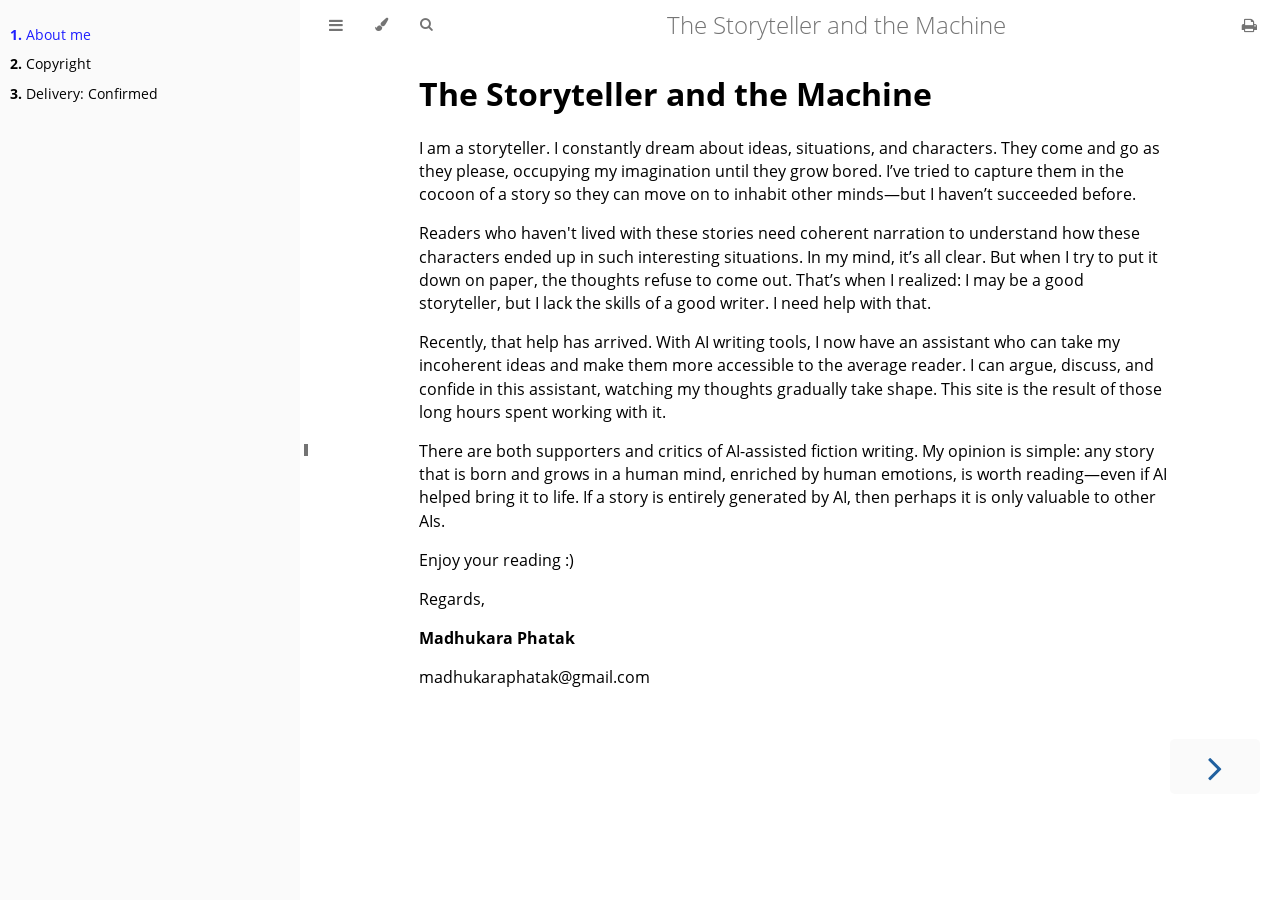
==== commit 2c1bff1a: "Added email address" ====
--- a/index.html
+++ b/index.html
@@ -29,6 +29,7 @@
         <link rel="stylesheet" id="ayu-highlight-css" href="ayu-highlight.css">
 
         <!-- Custom theme stylesheets -->
+        <link rel="stylesheet" href="css/story.css">
 
 
         <!-- Provide site root and default themes to javascript -->
@@ -101,6 +102,15 @@
         <div id="page-wrapper" class="page-wrapper">
 
             <div class="page">
+                <!-- Google tag (gtag.js) -->
+                <script async src="https://www.googletagmanager.com/gtag/js?id=G-BDKJYZ15MC"></script>
+                <script>
+                  window.dataLayer = window.dataLayer || [];
+                  function gtag(){dataLayer.push(arguments);}
+                  gtag('js', new Date());
+                
+                  gtag('config', 'G-BDKJYZ15MC');
+                </script>
                 <div id="menu-bar-hover-placeholder"></div>
                 <div id="menu-bar" class="menu-bar sticky">
                     <div class="left-buttons">
@@ -163,6 +173,7 @@
 <p>Enjoy your reading :)</p>
 <p>Regards,</p>
 <p><strong>Madhukara Phatak</strong></p>
+<p>madhukaraphatak@gmail.com</p>
 
                     </main>
 
@@ -187,22 +198,6 @@
 
         </div>
 
-        <!-- Livereload script (if served using the cli tool) -->
-        <script>
-            const wsProtocol = location.protocol === 'https:' ? 'wss:' : 'ws:';
-            const wsAddress = wsProtocol + "//" + location.host + "/" + "__livereload";
-            const socket = new WebSocket(wsAddress);
-            socket.onmessage = function (event) {
-                if (event.data === "reload") {
-                    socket.close();
-                    location.reload();
-                }
-            };
-
-            window.onbeforeunload = function() {
-                socket.close();
-            }
-        </script>
 
 
 
--- a/css/story.css
+++ b/css/story.css
@@ -0,0 +1,7 @@
+img[src$='#story-header'] { 
+
+display:block;
+margin:auto;
+}
+
+
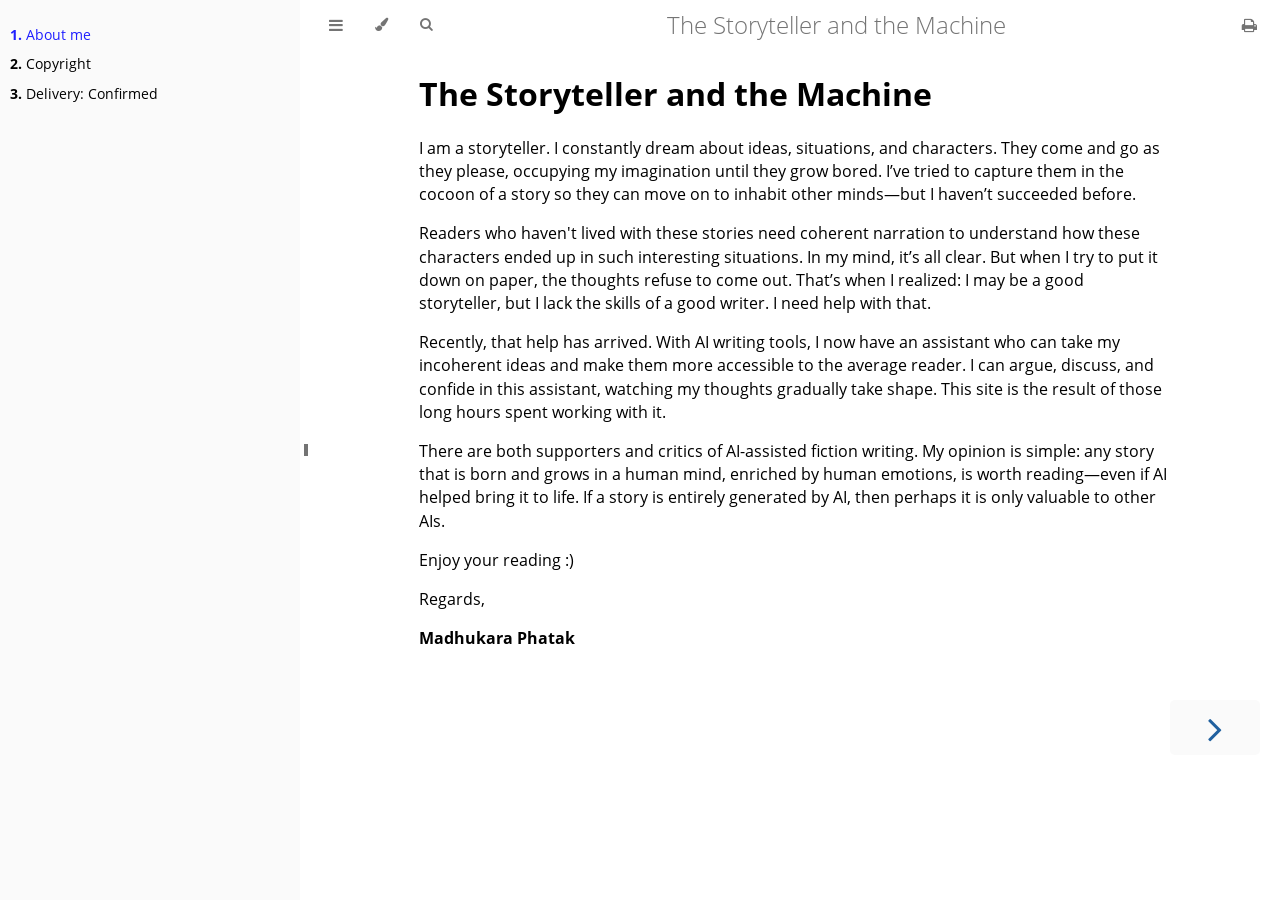
==== commit dde5f35c: "Shared Silence story added" ====
--- a/index.html
+++ b/index.html
@@ -29,7 +29,6 @@
         <link rel="stylesheet" id="ayu-highlight-css" href="ayu-highlight.css">
 
         <!-- Custom theme stylesheets -->
-        <link rel="stylesheet" href="css/story.css">
 
 
         <!-- Provide site root and default themes to javascript -->
@@ -102,15 +101,6 @@
         <div id="page-wrapper" class="page-wrapper">
 
             <div class="page">
-                <!-- Google tag (gtag.js) -->
-                <script async src="https://www.googletagmanager.com/gtag/js?id=G-BDKJYZ15MC"></script>
-                <script>
-                  window.dataLayer = window.dataLayer || [];
-                  function gtag(){dataLayer.push(arguments);}
-                  gtag('js', new Date());
-                
-                  gtag('config', 'G-BDKJYZ15MC');
-                </script>
                 <div id="menu-bar-hover-placeholder"></div>
                 <div id="menu-bar" class="menu-bar sticky">
                     <div class="left-buttons">
@@ -173,7 +163,6 @@
 <p>Enjoy your reading :)</p>
 <p>Regards,</p>
 <p><strong>Madhukara Phatak</strong></p>
-<p>madhukaraphatak@gmail.com</p>
 
                     </main>
 
@@ -198,6 +187,22 @@
 
         </div>
 
+        <!-- Livereload script (if served using the cli tool) -->
+        <script>
+            const wsProtocol = location.protocol === 'https:' ? 'wss:' : 'ws:';
+            const wsAddress = wsProtocol + "//" + location.host + "/" + "__livereload";
+            const socket = new WebSocket(wsAddress);
+            socket.onmessage = function (event) {
+                if (event.data === "reload") {
+                    socket.close();
+                    location.reload();
+                }
+            };
+
+            window.onbeforeunload = function() {
+                socket.close();
+            }
+        </script>
 
 
 
